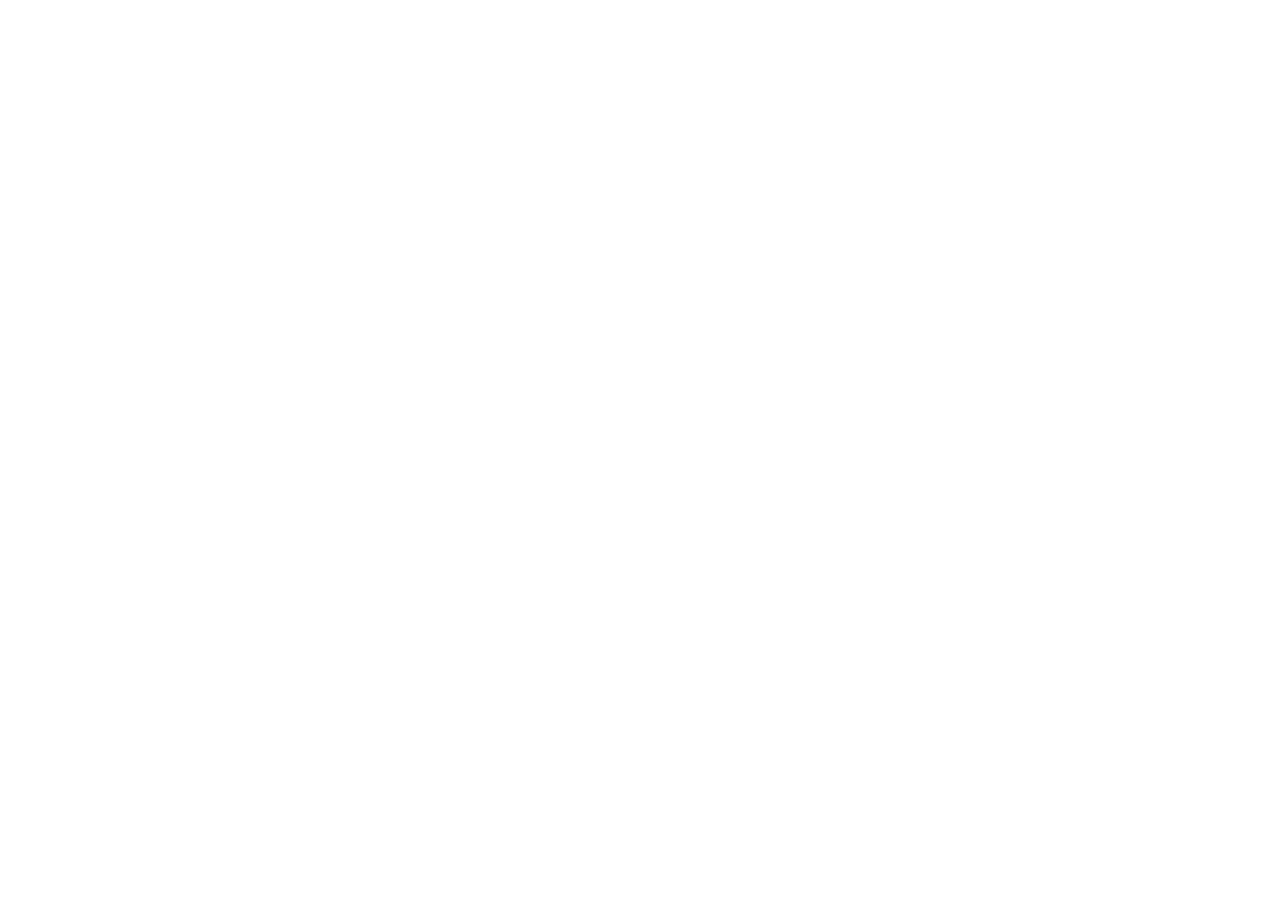
==== page/start.html @ 0ba514ea "Beta" ====
<!DOCTYPE html>
<html lang="en">

<head>
    <meta charset="UTF-8">
    <meta http-equiv="X-UA-Compatible" content="IE=edge">
    <meta name="viewport" content="width=device-width, initial-scale=1.0">
    <title>Document</title>
</head>

<body>

</body>

</html>
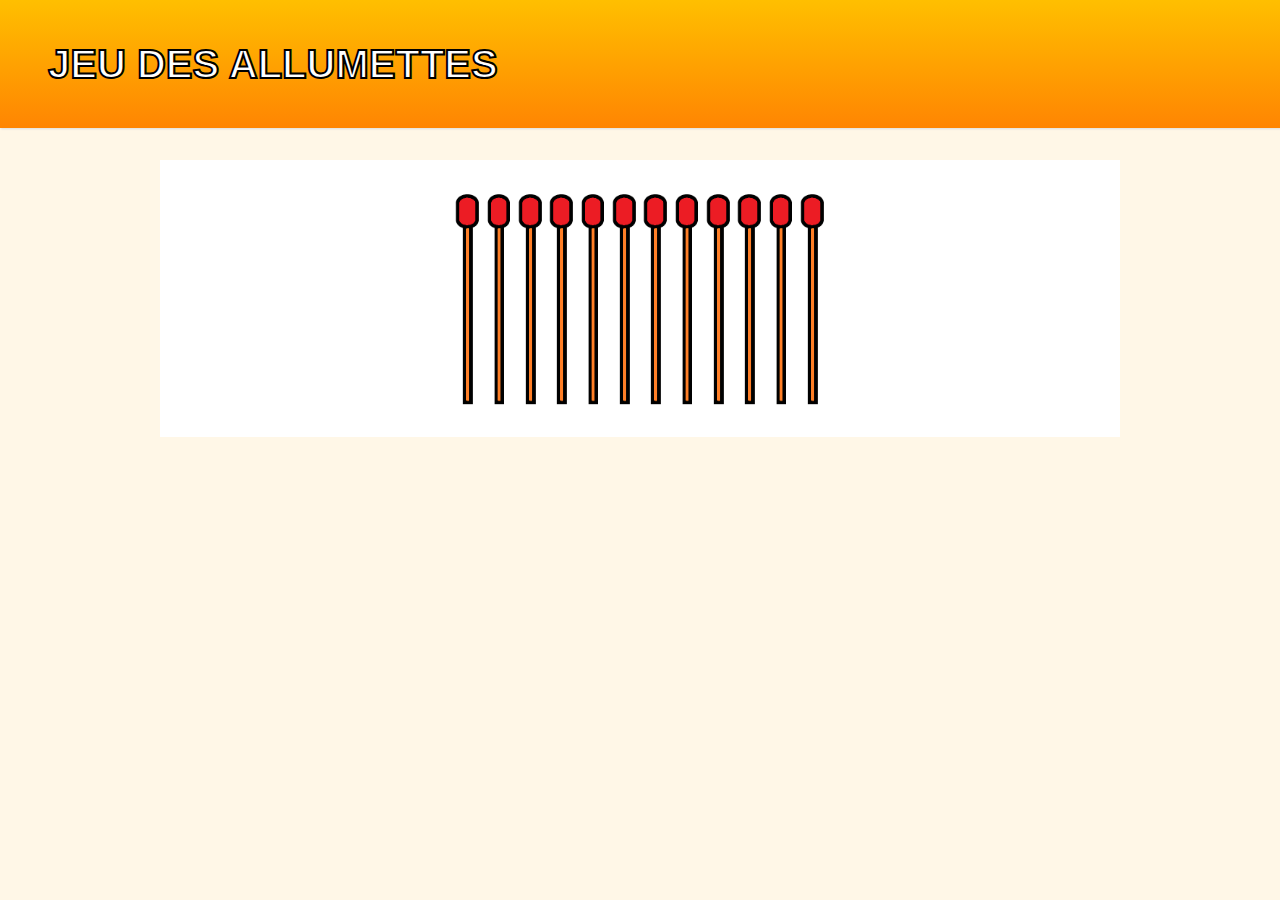
==== commit 3154b72a: "Version non fini" ====
--- a/page/start.html
+++ b/page/start.html
@@ -5,11 +5,38 @@
     <meta charset="UTF-8">
     <meta http-equiv="X-UA-Compatible" content="IE=edge">
     <meta name="viewport" content="width=device-width, initial-scale=1.0">
+    <link rel="stylesheet" href="./../css/reset.css">
+    <link rel="stylesheet" href="./../css/start.css">
     <title>Document</title>
 </head>
 
 <body>
 
+    <header>
+        <h1>Jeu des allumettes</h1>
+    </header>
+    <main>
+
+        <div class="allumettes">
+            <img src="./../img/allumette.png" class="allumette">
+            <img src="./../img/allumette.png" class="allumette">
+            <img src="./../img/allumette.png" class="allumette">
+            <img src="./../img/allumette.png" class="allumette">
+            <img src="./../img/allumette.png" class="allumette">
+            <img src="./../img/allumette.png" class="allumette">
+            <img src="./../img/allumette.png" class="allumette">
+            <img src="./../img/allumette.png" class="allumette">
+            <img src="./../img/allumette.png" class="allumette">
+            <img src="./../img/allumette.png" class="allumette">
+            <img src="./../img/allumette.png" class="allumette">
+            <img src="./../img/allumette.png" class="allumette">
+        </div>
+
+    </main>
+    <footer>
+
+    </footer>
+    <script src="./../js/main.js"></script>
 </body>
 
 </html>--- a/css/start.css
+++ b/css/start.css
@@ -0,0 +1,47 @@
+html {
+    box-sizing: border-box;
+}
+
+*,
+*::before,
+*::after {
+    box-sizing: inherit;
+}
+
+body {
+    font-family: 'Roboto', sans-serif;
+    line-height: 1.4rem;
+    background-color: rgb(255, 247, 231);
+}
+
+body>* {
+    padding: 0 1em;
+}
+
+header {
+    background: linear-gradient(rgb(255, 191, 0), rgb(255, 133, 2));
+    padding: 2.5rem 3rem;
+    box-shadow: 1px 1px 2px #ddd;
+}
+
+header h1 {
+    font-size: 2.5rem;
+    font-weight: 600;
+    color: #fff;
+    text-transform: uppercase;
+    -webkit-text-stroke-width: 2px;
+    -webkit-text-stroke-color: rgb(0, 0, 0);
+    line-height: 3rem;
+}
+
+.allumettes {
+    background-color: #fff;
+    max-width: 60rem;
+    margin: 2rem auto;
+    text-align: center;
+    padding: 2rem;
+}
+
+.allumettes img {
+    width: 3%;
+}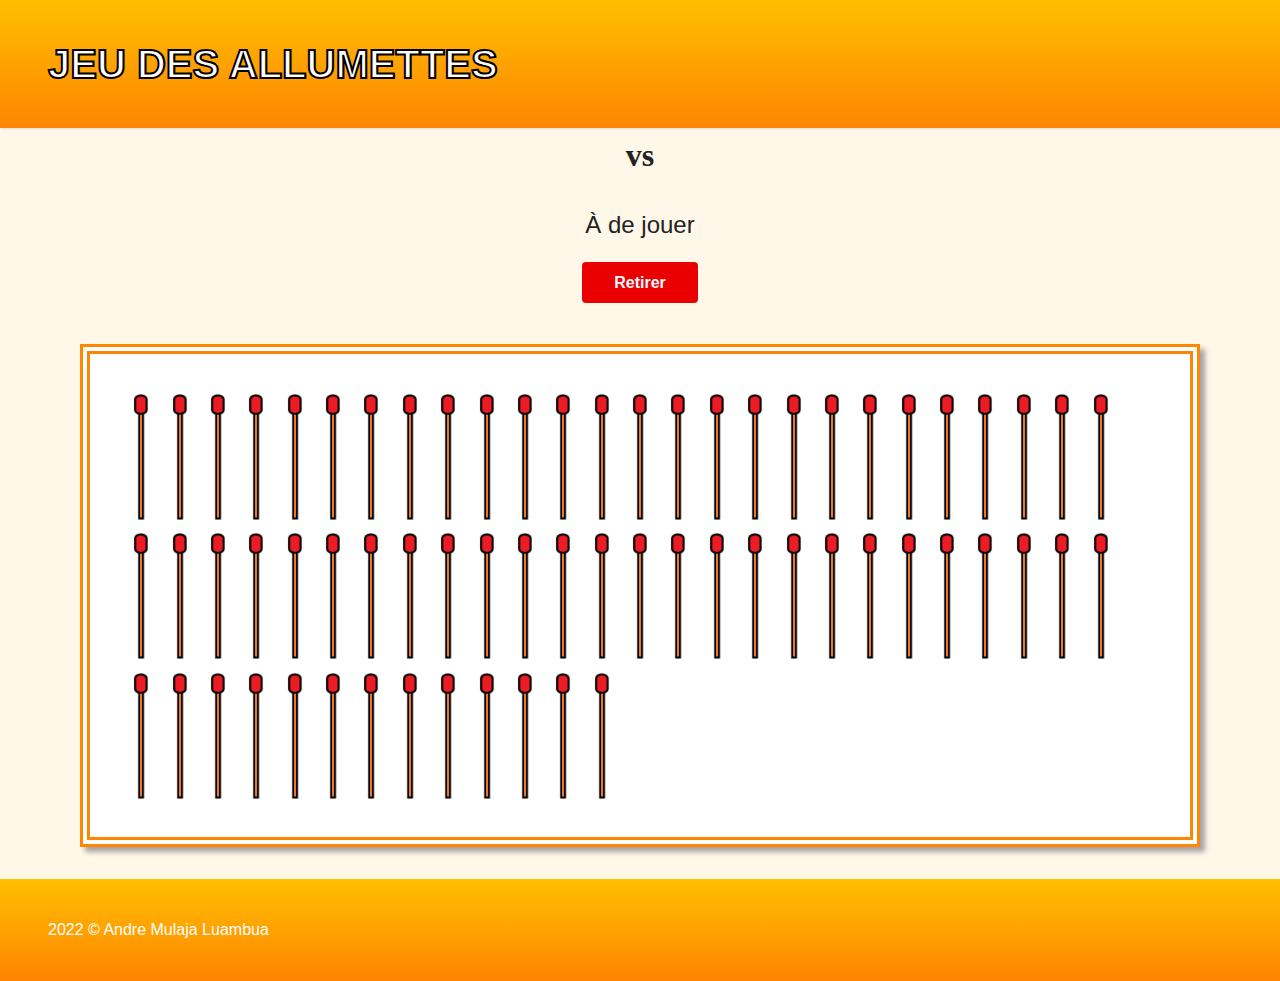
==== commit 79b9d04f: "Version fonctionnelle" ====
--- a/page/start.html
+++ b/page/start.html
@@ -17,24 +17,32 @@
     </header>
     <main>
 
+        <div class="player">
+            <h2><span class="player1">Player 1</span> vs <span class="player2">Player 2</span></h2>
+        </div>
+
+        <div class="game">
+
+            <h2>À <span>Player</span> de jouer</h2>
+
+            <div class="btn">
+                <button>Retirer</button>
+
+
+
+            </div>
+
+        </div>
+
         <div class="allumettes">
-            <img src="./../img/allumette.png" class="allumette">
-            <img src="./../img/allumette.png" class="allumette">
-            <img src="./../img/allumette.png" class="allumette">
-            <img src="./../img/allumette.png" class="allumette">
-            <img src="./../img/allumette.png" class="allumette">
-            <img src="./../img/allumette.png" class="allumette">
-            <img src="./../img/allumette.png" class="allumette">
-            <img src="./../img/allumette.png" class="allumette">
-            <img src="./../img/allumette.png" class="allumette">
-            <img src="./../img/allumette.png" class="allumette">
-            <img src="./../img/allumette.png" class="allumette">
-            <img src="./../img/allumette.png" class="allumette">
+
         </div>
+
+
 
     </main>
     <footer>
-
+        <p>2022 &copy; Andre Mulaja Luambua</p>
     </footer>
     <script src="./../js/main.js"></script>
 </body>
--- a/css/start.css
+++ b/css/start.css
@@ -12,13 +12,15 @@
     font-family: 'Roboto', sans-serif;
     line-height: 1.4rem;
     background-color: rgb(255, 247, 231);
+    transition: all 0.8s;
 }
 
 body>* {
     padding: 0 1em;
 }
 
-header {
+header,
+footer {
     background: linear-gradient(rgb(255, 191, 0), rgb(255, 133, 2));
     padding: 2.5rem 3rem;
     box-shadow: 1px 1px 2px #ddd;
@@ -34,14 +36,83 @@
     line-height: 3rem;
 }
 
+.player {
+    text-align: center;
+    padding: 1rem 0;
+}
+
+.player h2 {
+    font-size: 2rem;
+    font-weight: 600;
+    font-family: calibri;
+}
+
+.player span {
+    color: brown;
+}
+
 .allumettes {
     background-color: #fff;
-    max-width: 60rem;
+    max-width: 70rem;
     margin: 2rem auto;
     text-align: center;
     padding: 2rem;
+    border: 10px double rgb(255, 133, 2);
+    box-shadow: 5px 5px 5px rgb(164, 164, 164);
+    display: flex;
+    flex-wrap: wrap;
+}
+
+.allumettes .div {
+    /*background-color: rgb(255, 237, 190);*/
+    width: 2rem;
+    margin: .2rem;
+    transition: visibility 0s, opacity 0.5s linear;
 }
 
 .allumettes img {
-    width: 3%;
+    width: 50%;
+    margin: 3px 5px;
+}
+
+.game {
+    max-width: 70rem;
+    margin: 2rem auto;
+}
+
+.game h2 {
+    font-size: 1.5rem;
+    text-align: center;
+}
+
+.game h2 span {
+    color: rgb(255, 133, 2);
+    font-weight: 600;
+}
+
+.game .btn {
+    text-align: center;
+    margin: 1rem 0;
+}
+
+.game .btn button {
+    border: none;
+    padding: .7rem 2rem;
+    background-color: rgb(234, 0, 0);
+    color: aliceblue;
+    border-radius: 4px;
+    font-weight: bold;
+    margin: .6rem;
+}
+
+.game .btn button:hover {
+    background-color: rgb(255, 44, 44);
+}
+
+.game .btn button:active {
+    background-color: rgb(193, 0, 0);
+}
+
+footer p {
+    color: #fff;
 }